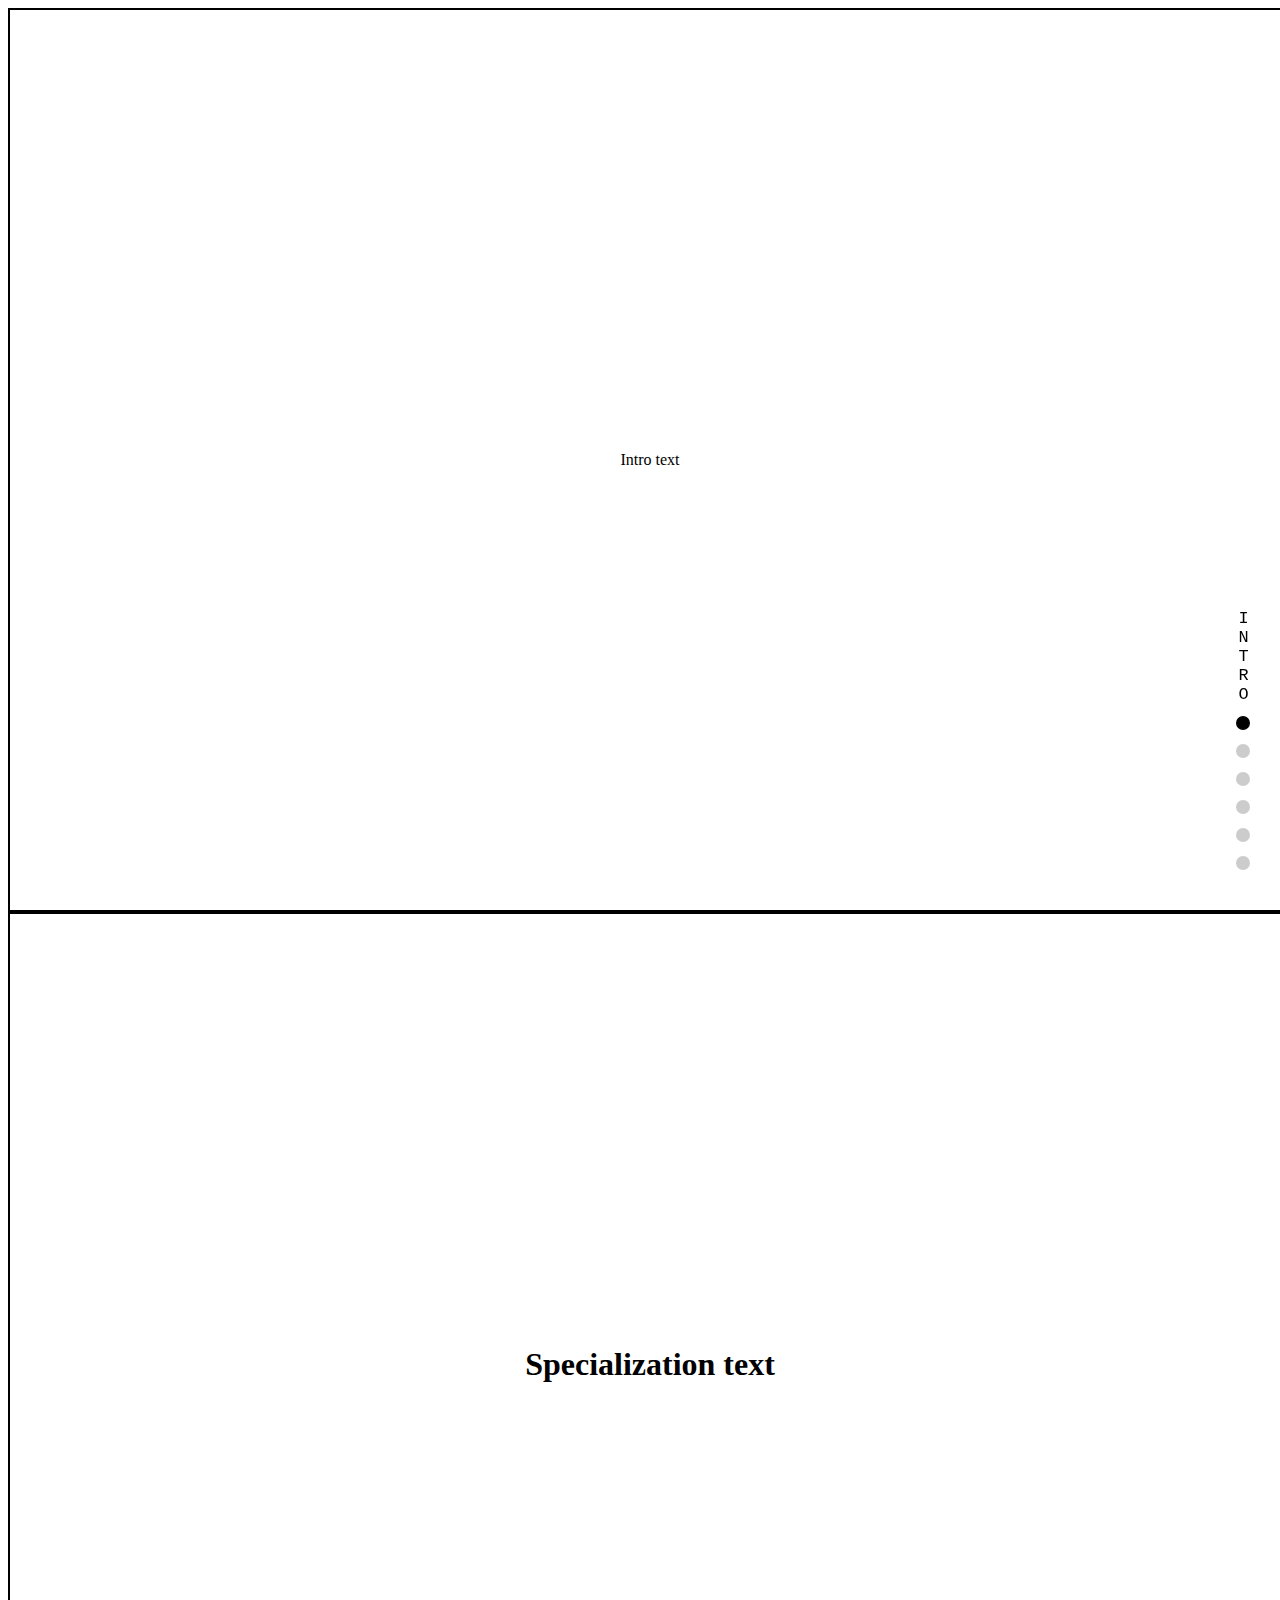
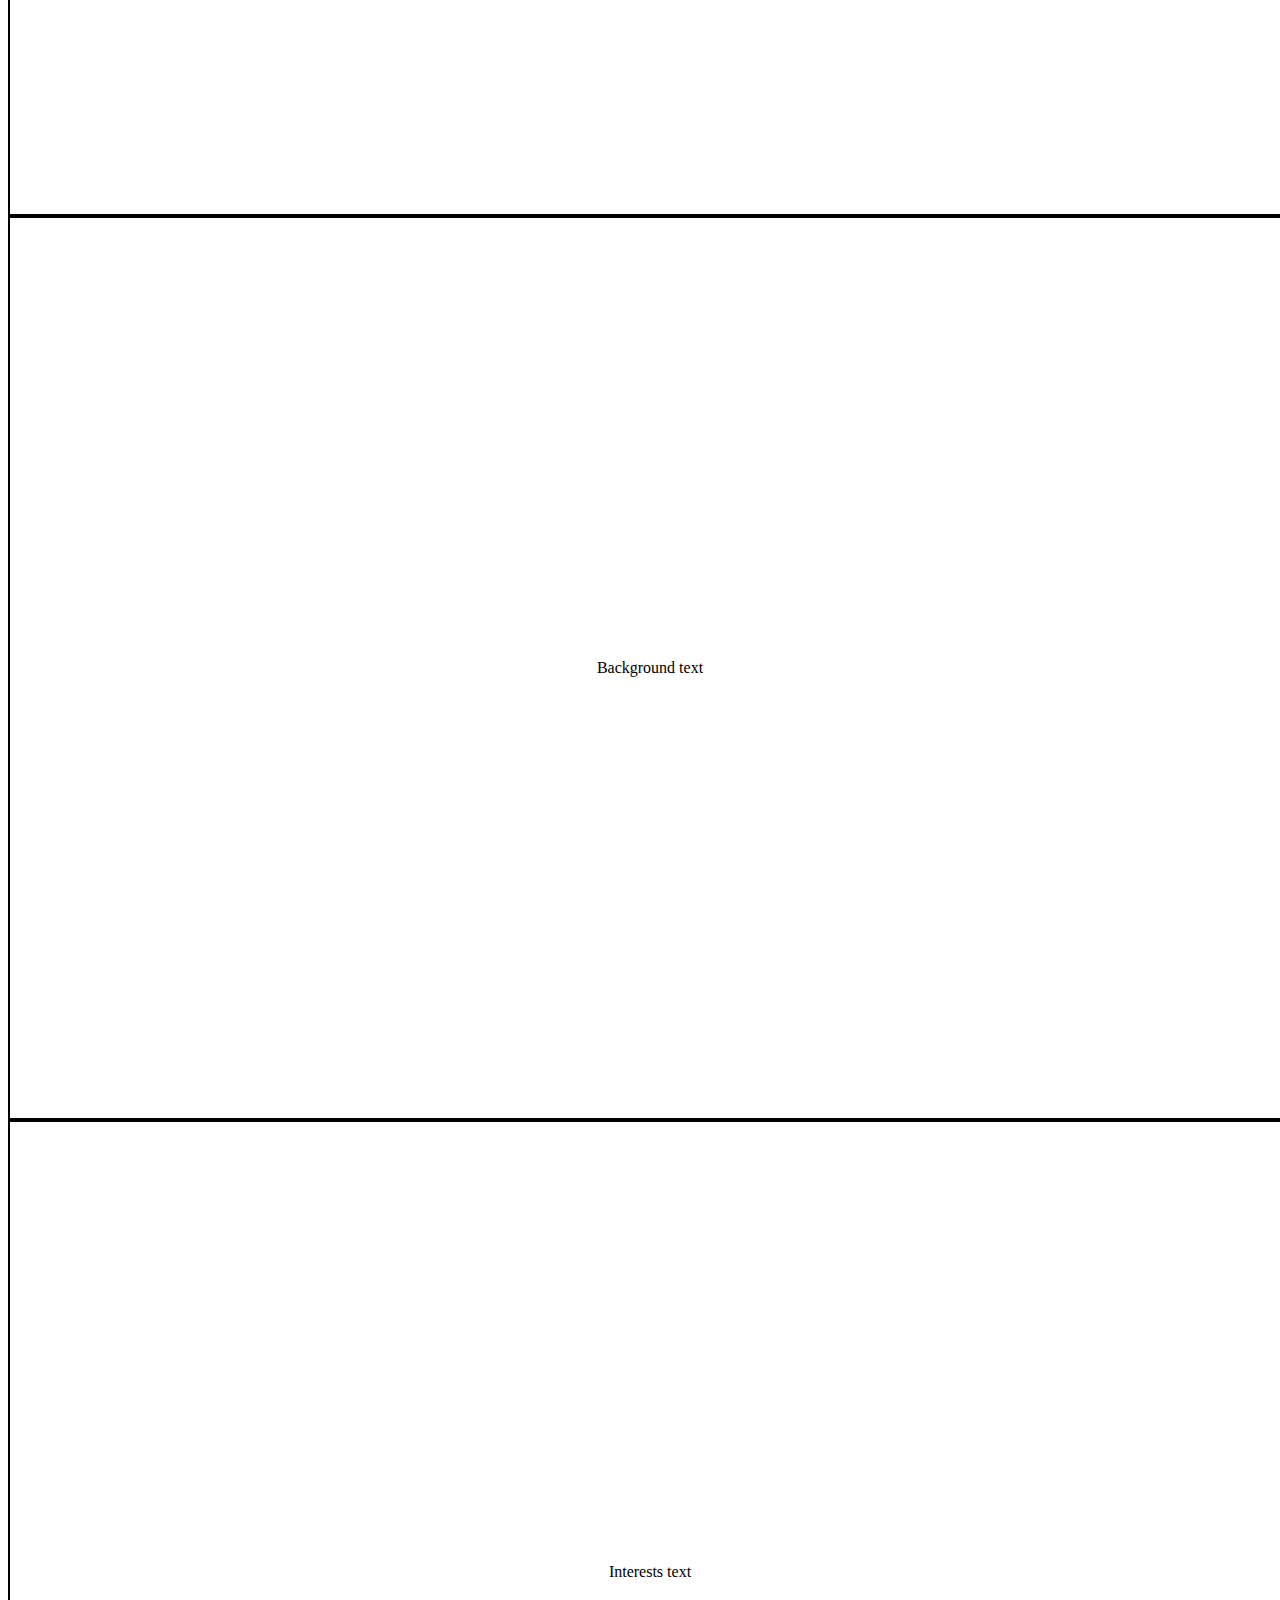
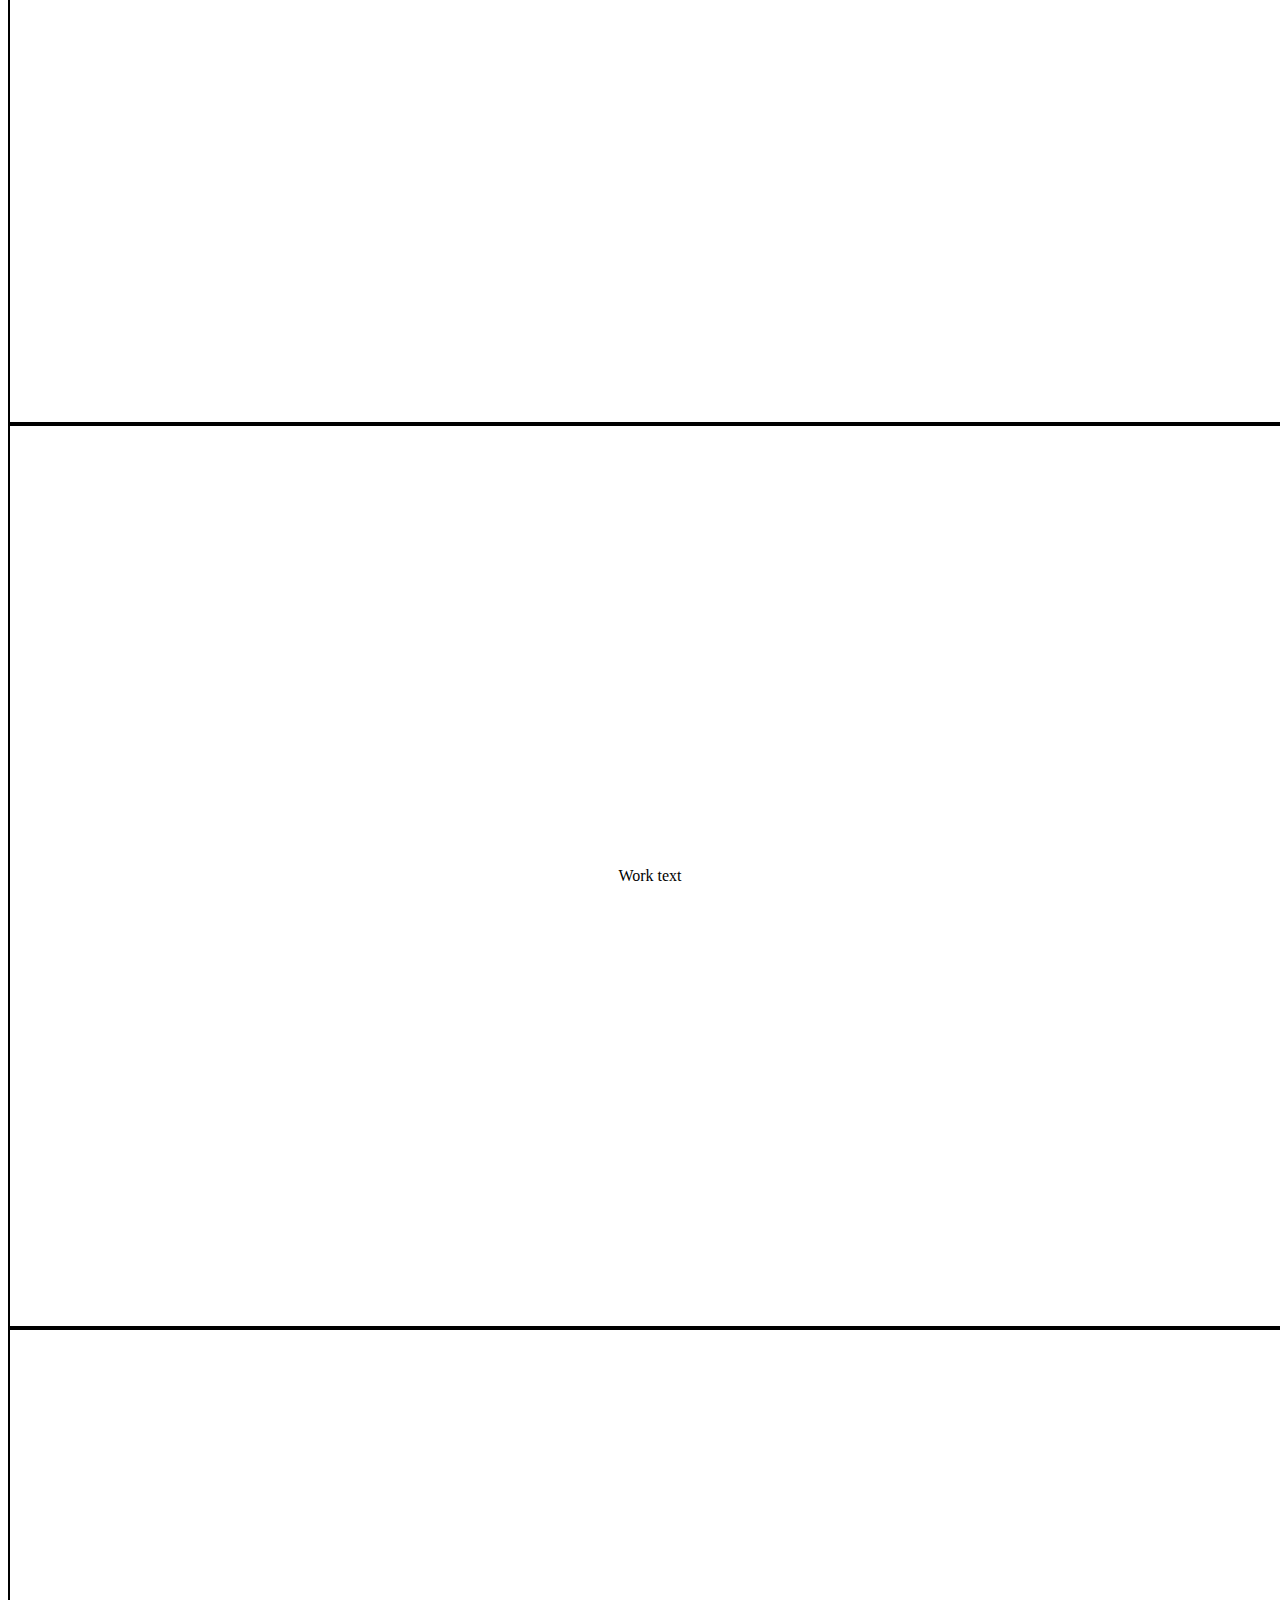
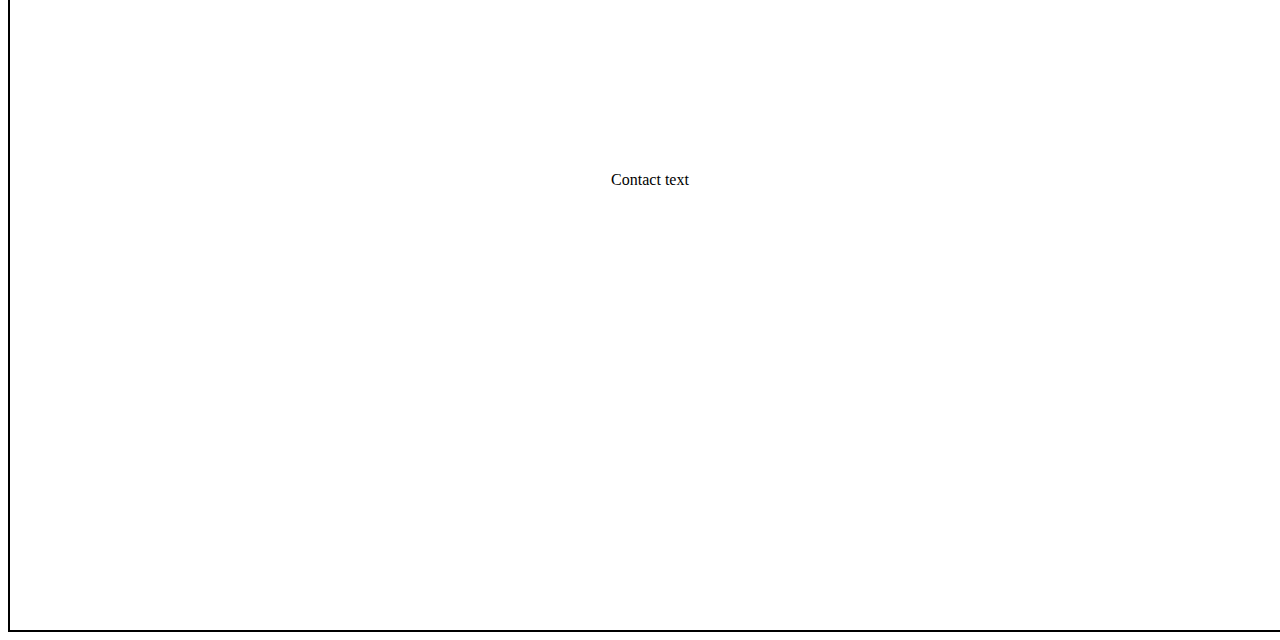
==== carousel example/index.html @ 184bfa62 "console logging if specific section is in viewport" ====
<!DOCTYPE html>
<html lang="en-US">
	<head>
		<!-- standard header info -->
		<meta charset="utf-8">
		<title>Carousel example</title>
  		<meta name="viewport" content="width=device-width, initial-scale=1">

  		<!-- styling & interaction -->
  		<link rel="stylesheet" type="text/css" href="styles.css">
  		<script type="text/javascript" src="main.js" async></script>
	</head>	
	<body>
		<section id="intro">Intro text</section>
		<section id="specialization"><h1>Specialization text</h1></section>
		<section id="background">Background text</section>
		<section id="interests">Interests text</section>
		<section id="work">Work text</section>
		<section id="contact">Contact text</section>
		<div class="control">
			<div class="caption">
				<p class="selected-caption">INTRO</p>
				<p>SPECIALIZATION</p>
				<p>BACKGROUND</p>
				<p>INTERESTS</p>
				<p>WORK</p>
				<p>CONTACT</p>
			</div>
			<!-- <div class="circles">
				<a href=#home>
					<div class="selected"></div>
				</a>
				<a href=#specialization>
					<div></div>
				</a>
				<a href=#background>
					<div></div>
				</a>
				<a href=#interests>
					<div></div>
				</a>
				<a href=#work>
					<div></div>
				</a>
				<a href=#contact>
					<div></div>
				</a>
			</div> -->
			<ul>
				<li class="selected"><a href=#intro></a></li>
				<li><a href=#specialization></a></li>
				<li><a href=#background></a></li>
				<li><a href=#interests></a></li>
				<li><a href=#work></a></li>
				<li><a href=#contact></a></li>
			</ul>
		</div>
	</body>
---- carousel example/styles.css ----
html {
	scroll-behavior: smooth;
}

section {
	flex-basis:  100%;
	display:  flex;
	justify-content: center;
	align-items: center;
	width:  100vw;
	height: 100vh;
	border: solid 2px;
	border-color: black;
}

/*.circles {
	position:  fixed;
	bottom:  30px;
	right: 30px;
	list-style: none;
	padding: 0;
	margin: 0;
}

.circles a div {
	height: 14px;
	width: 14px;
	border-radius: 50%;
	background-color: black;
	border-color: black;
	opacity:  .2;
	border: 1px;
	margin:  14px 0px 0px 0px;
	cursor: pointer;
}

.circles a div.selected {
	opacity: 1;
	transition-duration: .2s;
	transition-timing-function: ease-in;
} */

.caption p {
	font-family:  monospace;
	color:  black;
	font-size:  1.3em;
	writing-mode: vertical-lr;
	text-orientation: upright;
	margin:  0px 0px 0px 0px;
	text-align: right;
	opacity:  0;
	height:  0px;
	position:  fixed;
	bottom:  196px;
	right:  27px;
	/* display: none; */
}

.caption p.selected-caption {
	/* display:  block; */
	opacity:  1;
	height:  auto;
	transition: opacity .2s ease-in 0s;
}

.control ul {
	position:  fixed;
	bottom:  30px;
	right: 30px;
	list-style: none;
	padding: 0;
	margin: 0;
}

.control ul li {
	height: 14px;
	width: 14px;
	border-radius: 50%;
	background-color: black;
	border-color: black;
	opacity:  .2;
	border: 1px;
	margin:  14px 0px 0px 0px;
	cursor: pointer;
	transition: opacity .2s ease-out 0s;
}

.control ul li.selected {
	opacity: 1;
	transition-duration: .2s;
	transition-timing-function: ease-in;
}
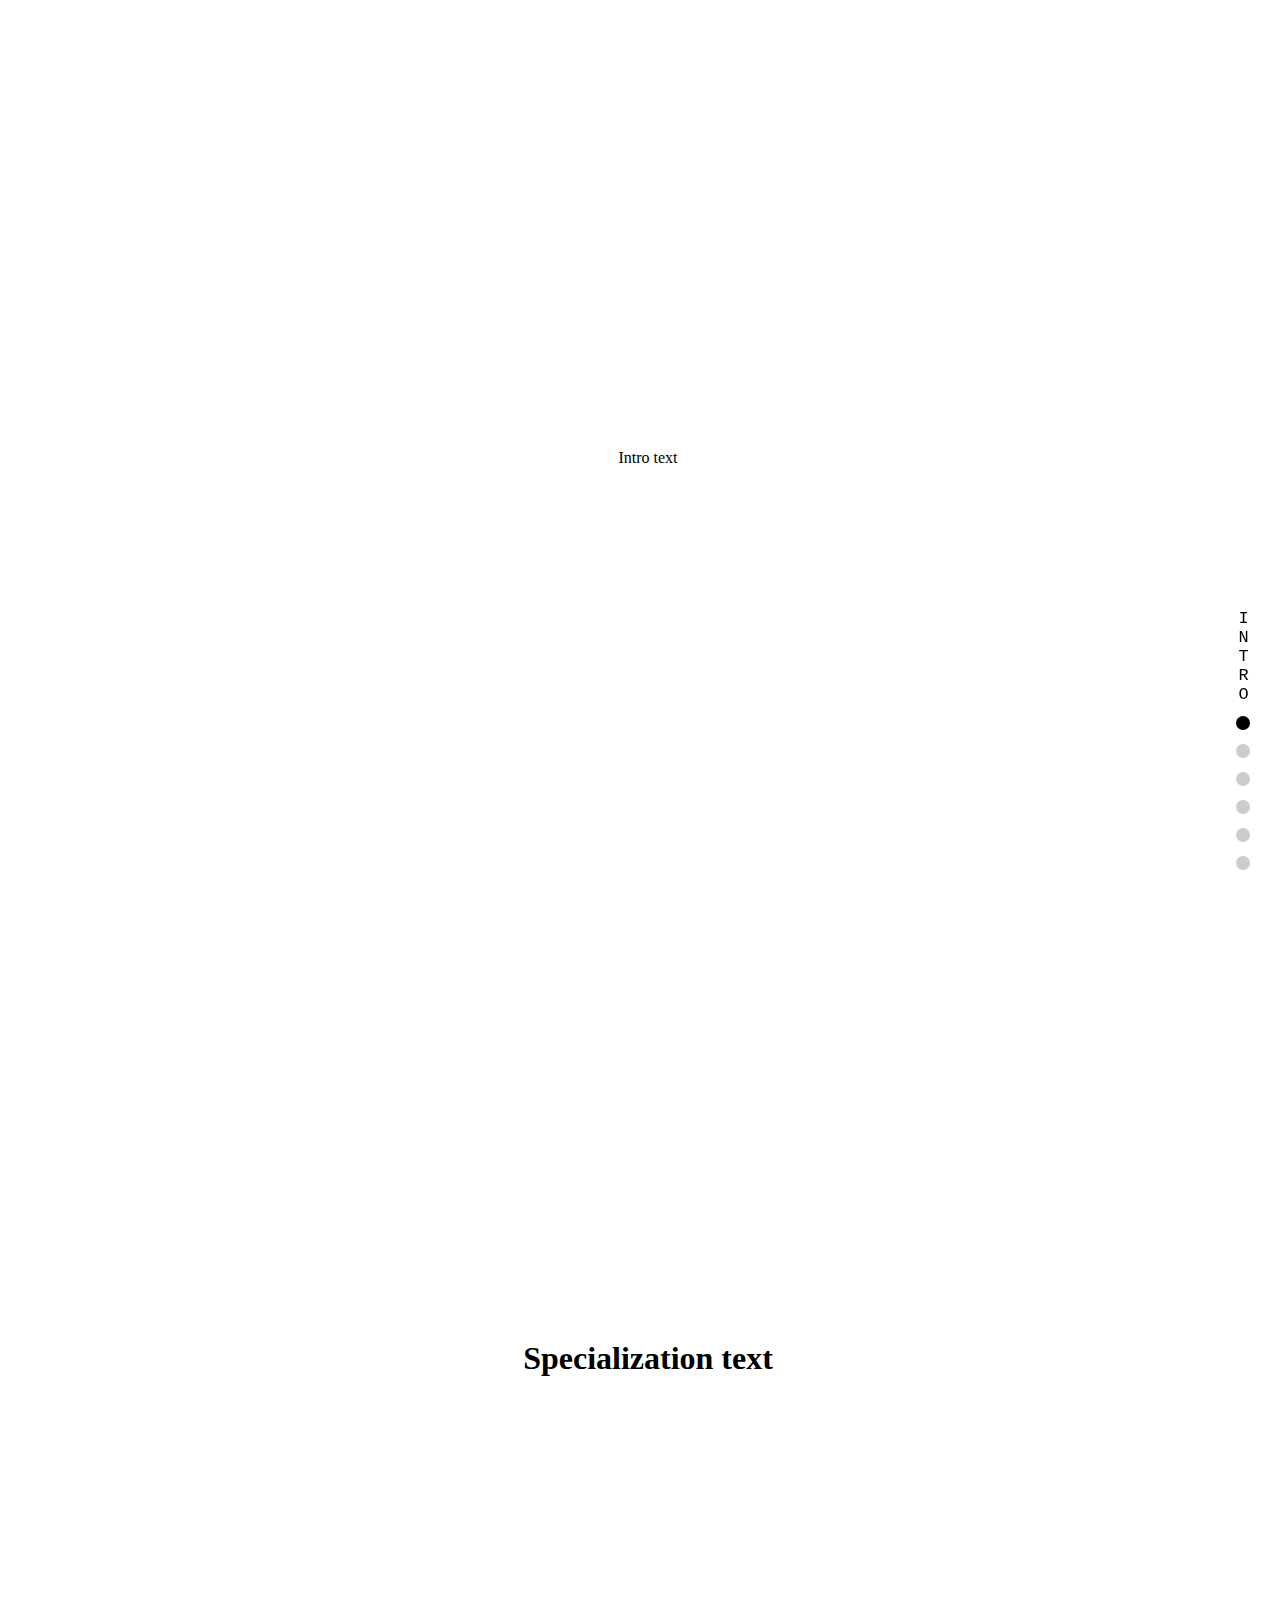
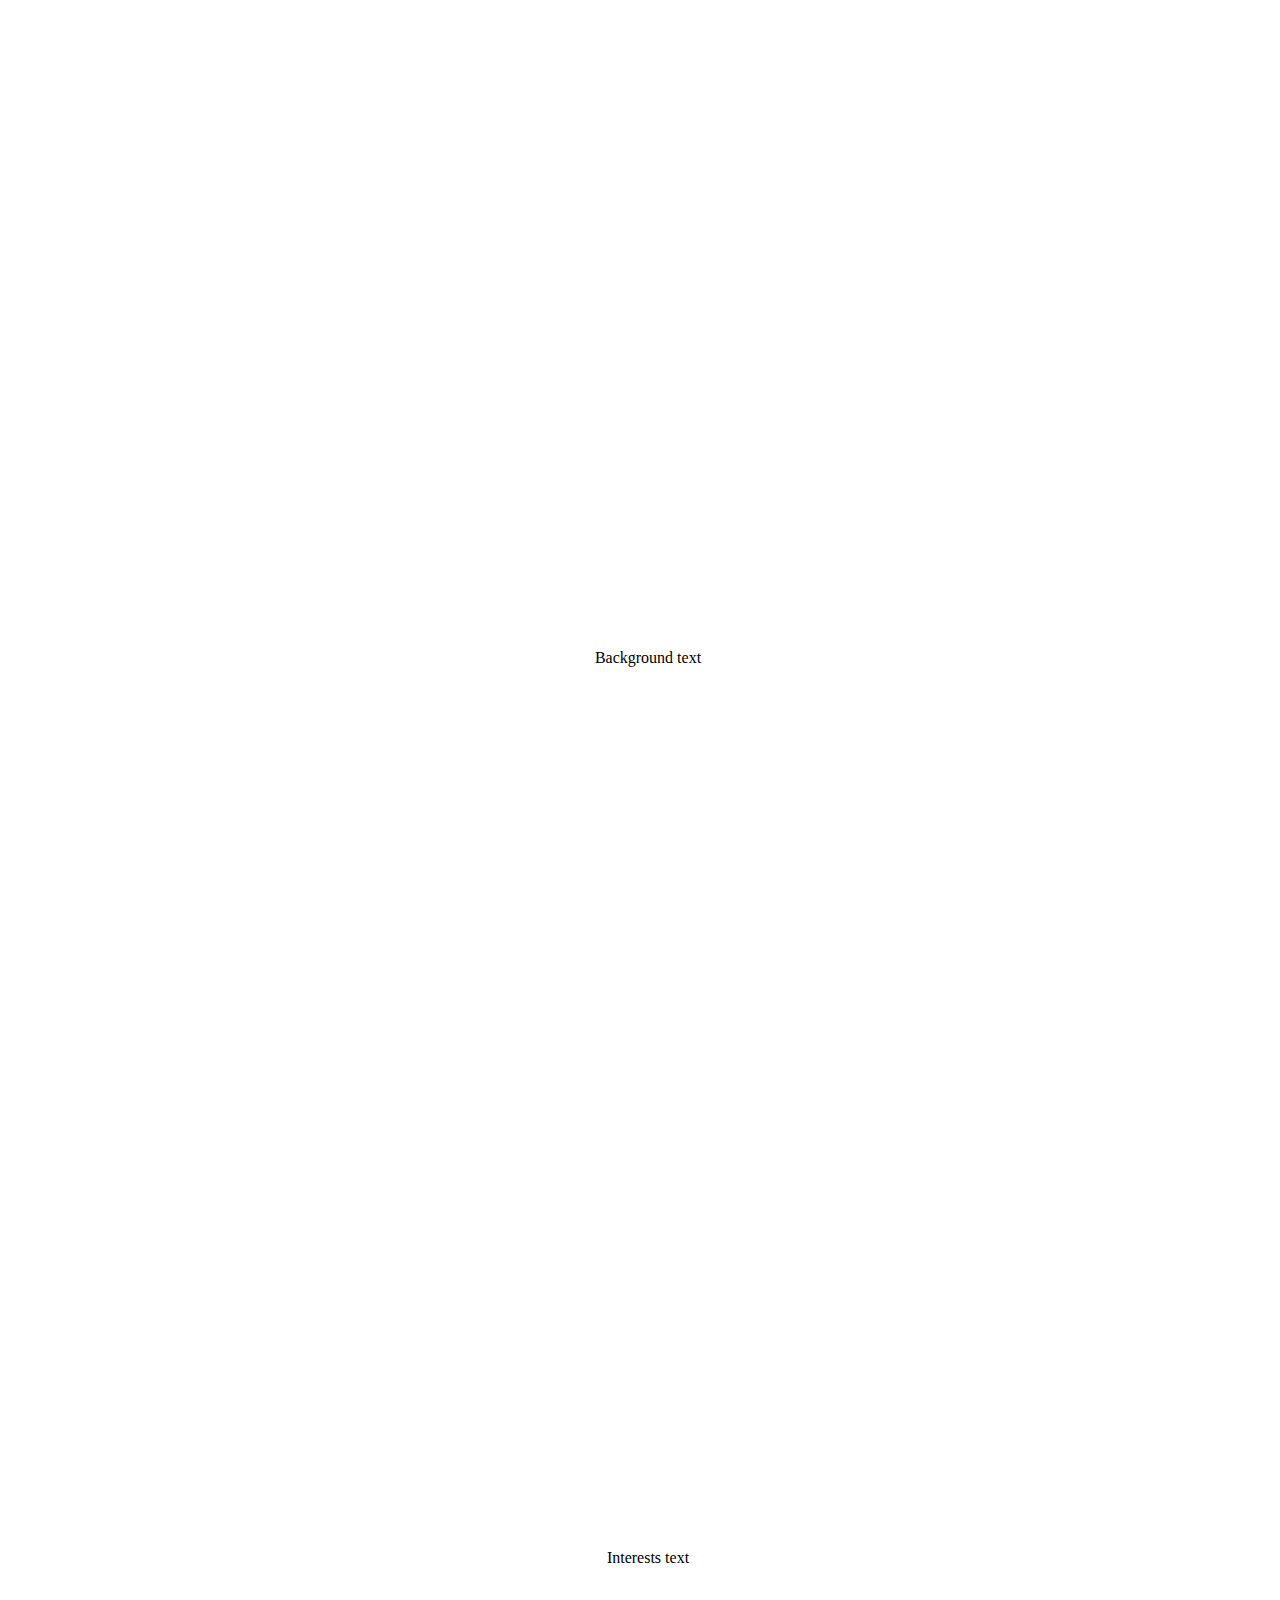
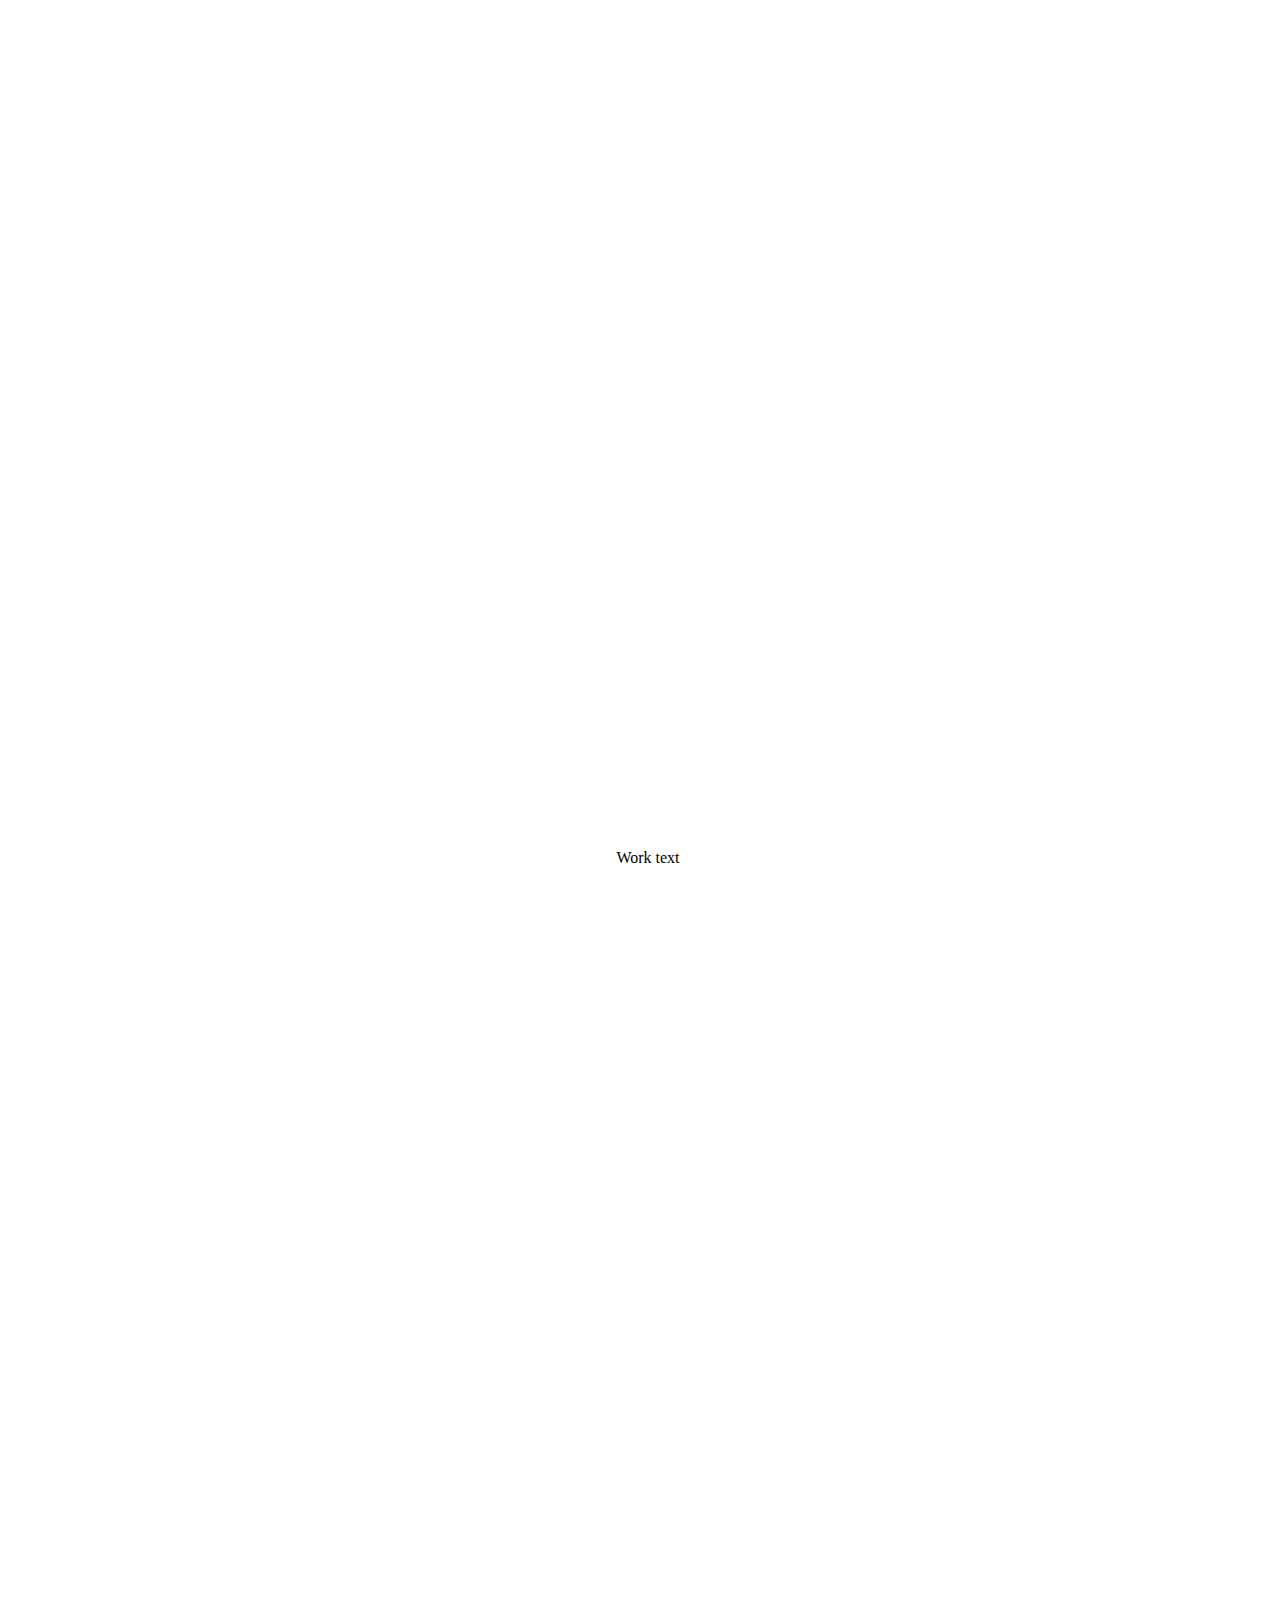
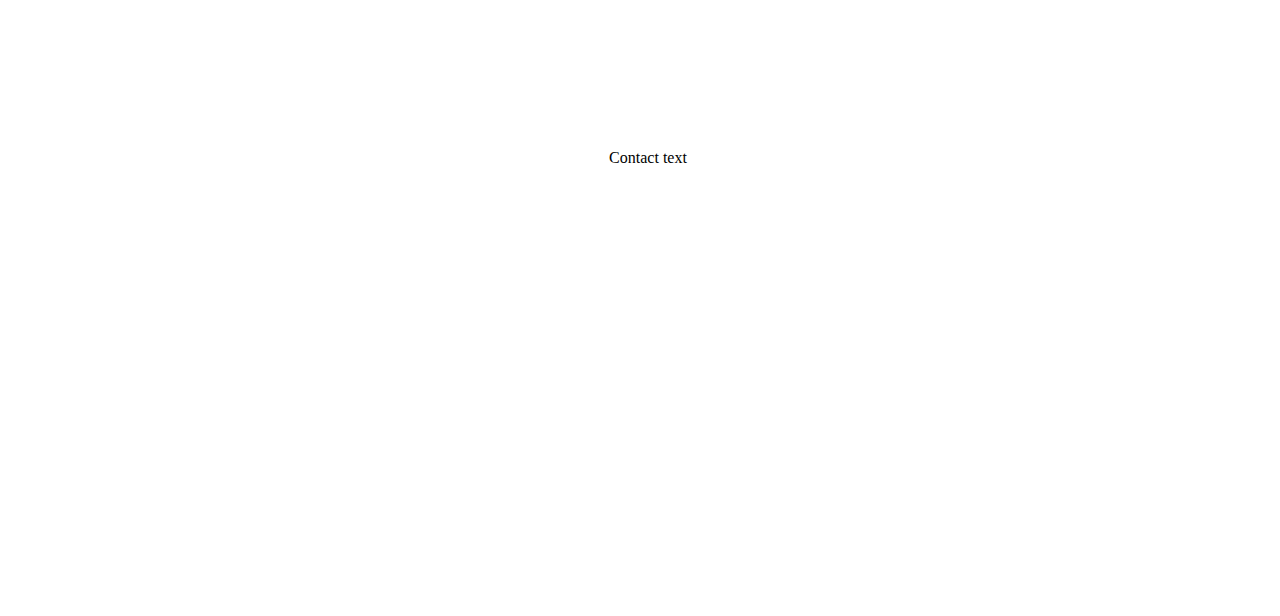
==== commit 9b9962ed: "functioning carousel combined with rest of webpage" ====
--- a/carousel example/index.html
+++ b/carousel example/index.html
@@ -26,26 +26,6 @@
 				<p>WORK</p>
 				<p>CONTACT</p>
 			</div>
-			<!-- <div class="circles">
-				<a href=#home>
-					<div class="selected"></div>
-				</a>
-				<a href=#specialization>
-					<div></div>
-				</a>
-				<a href=#background>
-					<div></div>
-				</a>
-				<a href=#interests>
-					<div></div>
-				</a>
-				<a href=#work>
-					<div></div>
-				</a>
-				<a href=#contact>
-					<div></div>
-				</a>
-			</div> -->
 			<ul>
 				<li class="selected"><a href=#intro></a></li>
 				<li><a href=#specialization></a></li>
--- a/carousel example/styles.css
+++ b/carousel example/styles.css
@@ -9,7 +9,7 @@
 	align-items: center;
 	width:  100vw;
 	height: 100vh;
-	border: solid 2px;
+	/* border: solid 2px; */
 	border-color: black;
 }
 
@@ -82,7 +82,6 @@
 	border: 1px;
 	margin:  14px 0px 0px 0px;
 	cursor: pointer;
-	transition: opacity .2s ease-out 0s;
 }
 
 .control ul li.selected {
